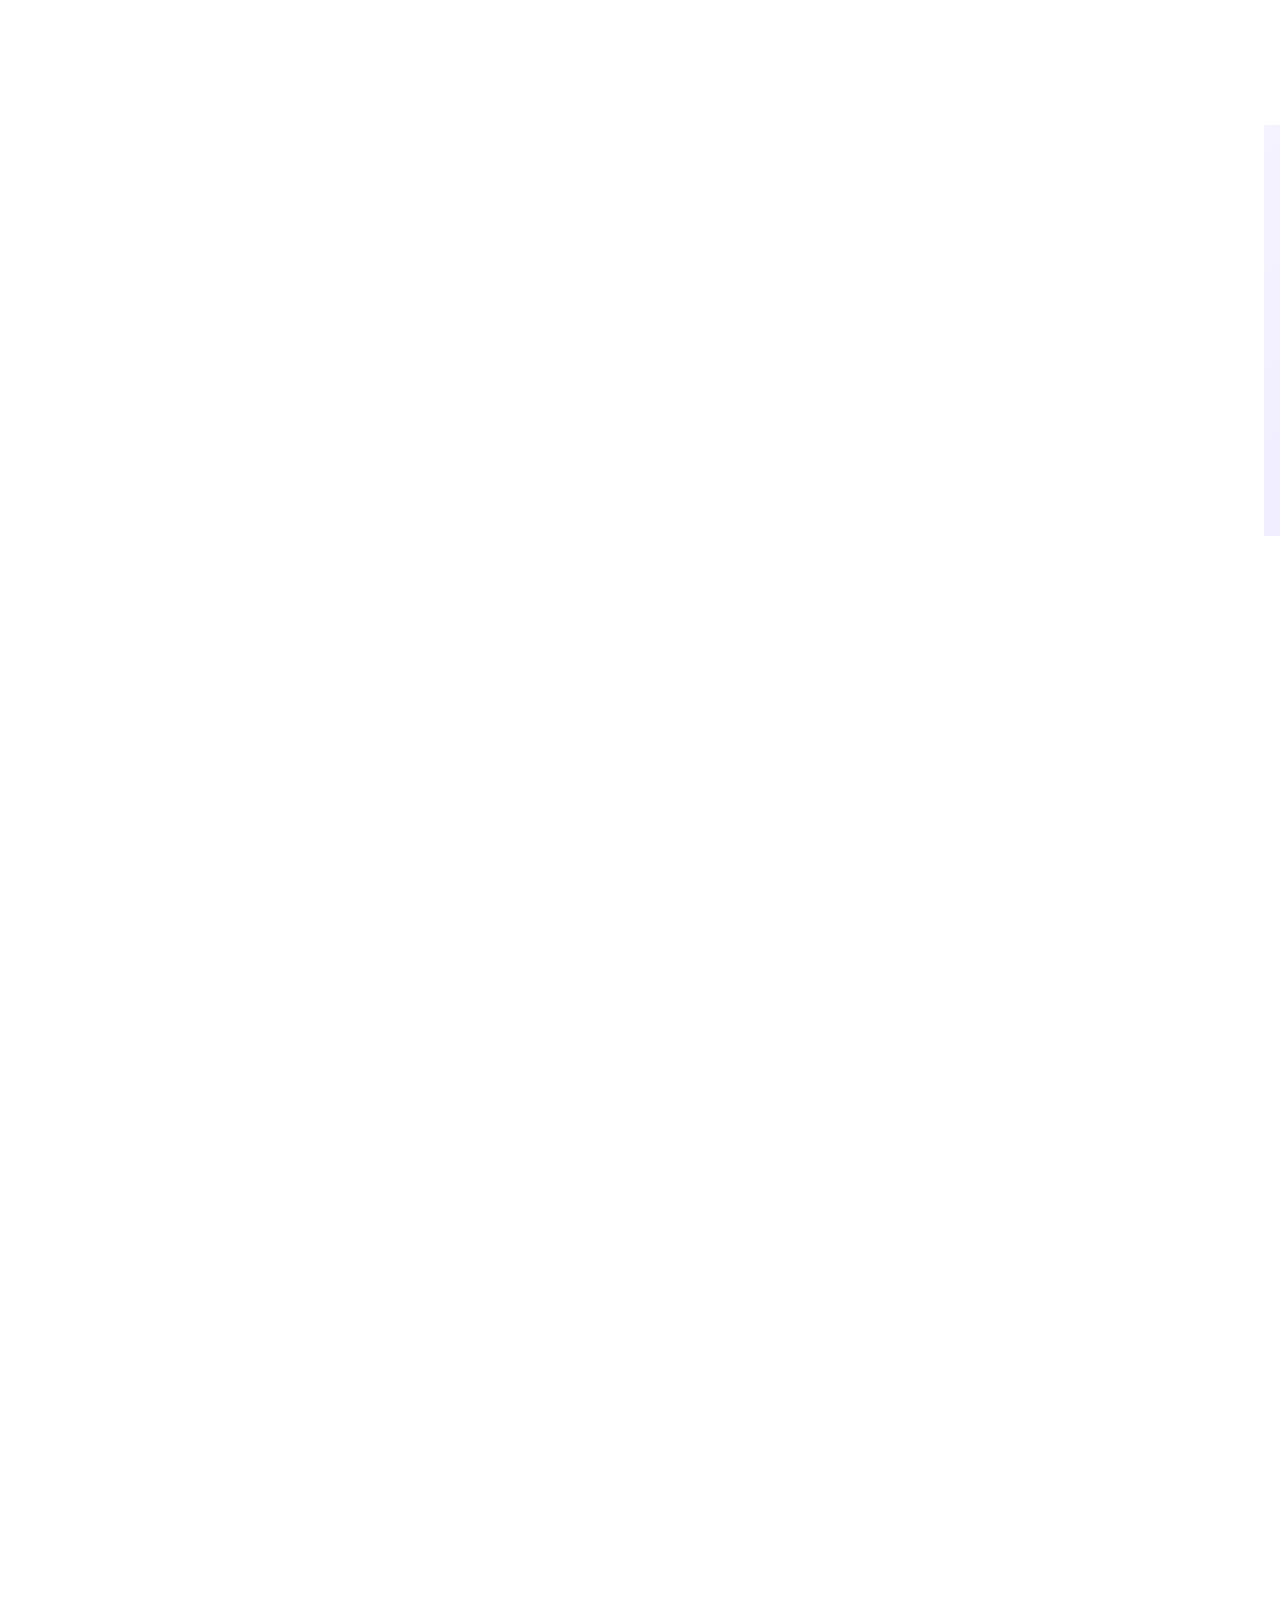
==== index.html @ 80ff3dae "Initial commit: منصة كورسات أونلاين - Online Courses Platform" ====
<!DOCTYPE html>
<html lang="ar" dir="rtl">
<head>
  <meta charset="UTF-8">
  <meta name="viewport" content="width=device-width, initial-scale=1.0">
  <meta name="description" content="منصة كورسات أونلاين - تعلّم مهارات جديدة من أفضل المدربين">
  <title>منصة كورسات أونلاين | الرئيسية</title>

  <!-- Tailwind CSS CDN -->
  <script src="https://cdn.tailwindcss.com"></script>
  <script>
    tailwind.config = {
      darkMode: 'class',
      theme: {
        extend: {
          fontFamily: {
            sans: ['Cairo', 'Tajawal', 'Segoe UI', 'sans-serif'],
            poppins: ['Poppins', 'sans-serif'],
          },
        },
      },
    };
  </script>

  <!-- Google Fonts - Cairo & Tajawal (Arabic) + Poppins (English) -->
  <link rel="preconnect" href="https://fonts.googleapis.com">
  <link rel="preconnect" href="https://fonts.gstatic.com" crossorigin>
  <link href="https://fonts.googleapis.com/css2?family=Cairo:wght@400;600;700;800&family=Poppins:wght@400;600;700&family=Tajawal:wght@400;500;700;800&display=swap" rel="stylesheet">

  <!-- FontAwesome -->
  <link rel="stylesheet" href="https://cdnjs.cloudflare.com/ajax/libs/font-awesome/6.5.1/css/all.min.css">

  <!-- AOS Library -->
  <link href="https://unpkg.com/aos@2.3.1/dist/aos.css" rel="stylesheet">

  <!-- إخفاء شاشة التحميل فوراً للزوار المتكررين -->
  <script>
    try {
      if (localStorage.getItem("siteLoadingShown") === "true") {
        document.documentElement.classList.add("skip-loading");
      }
    } catch (e) {}
  </script>

  <style>
    /* ===== Smooth Scroll ===== */
    html { scroll-behavior: smooth; }

    /* ===== Page Transition - fade-in عند تحميل الصفحة ===== */
    body.page-enter { opacity: 0; }
    body.page-loaded { opacity: 1; transition: opacity 0.4s ease; }
    body.page-exit { opacity: 0; transition: opacity 0.28s ease; }

    /* ===== Hero - Animated Gradient Background ===== */
    .hero-gradient {
      background: linear-gradient(-45deg, #eef2ff, #e0e7ff, #ddd6fe, #f5f3ff);
      background-size: 400% 400%;
      animation: gradientShift 12s ease infinite;
    }
    .dark .hero-gradient {
      background: linear-gradient(-45deg, #1e1b4b, #312e81, #3730a3, #1e293b);
      background-size: 400% 400%;
    }
    @keyframes gradientShift {
      0%, 100% { background-position: 0% 50%; }
      50% { background-position: 100% 50%; }
    }

    /* ===== Floating Shapes - أشكال عائمة في Hero ===== */
    .floating-shapes { position: absolute; inset: 0; overflow: hidden; pointer-events: none; z-index: 0; }
    .shape {
      position: absolute; border-radius: 50%; opacity: 0.12;
      will-change: transform;
    }
    .shape-1 { width: 120px; height: 120px; background: #6366f1; top: 15%; right: 10%; animation: float1 8s ease-in-out infinite; }
    .shape-2 { width: 80px; height: 80px; background: #8b5cf6; top: 60%; right: 25%; animation: float2 10s ease-in-out infinite; border-radius: 20%; }
    .shape-3 { width: 60px; height: 60px; background: #4f46e5; bottom: 20%; left: 15%; animation: float3 7s ease-in-out infinite; }
    .shape-4 { width: 100px; height: 100px; background: #7c3aed; top: 30%; left: 5%; animation: float1 9s ease-in-out infinite reverse; border-radius: 30%; }
    @keyframes float1 { 0%, 100% { transform: translate(0, 0) rotate(0deg); } 50% { transform: translate(20px, -30px) rotate(10deg); } }
    @keyframes float2 { 0%, 100% { transform: translate(0, 0); } 50% { transform: translate(-25px, 20px); } }
    @keyframes float3 { 0%, 100% { transform: translate(0, 0) scale(1); } 50% { transform: translate(15px, -20px) scale(1.1); } }

    /* ===== Typing Cursor - مؤشر الكتابة ===== */
    #typing-text::after { content: '|'; animation: blink 0.8s infinite; margin-right: 2px; color: #6366f1; }
    @keyframes blink { 0%, 100% { opacity: 1; } 50% { opacity: 0; } }

    /* ===== CTA Pulse - نبض خفيف لجذب الانتباه ===== */
    .btn-cta-pulse { animation: pulseGlow 2.5s ease-in-out infinite; }
    @keyframes pulseGlow {
      0%, 100% { box-shadow: 0 0 0 0 rgba(79, 70, 229, 0.4); }
      50% { box-shadow: 0 0 0 12px rgba(79, 70, 229, 0); }
    }

    /* ===== Navbar Scroll - تصغير عند التمرير ===== */
    #main-navbar { transition: all 0.3s ease; will-change: transform, background; }
    #main-navbar .nav-inner { transition: height 0.3s ease; }
    #main-navbar.navbar-scrolled {
      background: rgba(255,255,255,0.65) !important;
      box-shadow: 0 4px 20px rgba(0,0,0,0.08);
    }
    .dark #main-navbar.navbar-scrolled { background: rgba(17,24,39,0.75) !important; }
    #main-navbar.navbar-scrolled .nav-inner { height: 3.5rem; }

    /* ===== Nav Underline - خط يتوسع من المنتصف عند Hover ===== */
    .nav-link { position: relative; }
    .nav-link::after {
      content: ''; position: absolute; bottom: -4px; left: 50%; width: 0; height: 2px;
      background: #4f46e5; transition: width 0.3s ease, left 0.3s ease;
    }
    .nav-link:hover::after { width: 100%; left: 0; }

    /* ===== Shimmer Effect - بريق على صورة الكورس ===== */
    .course-image-wrapper .shimmer-overlay {
      position: absolute; inset: 0; z-index: 5;
      background: linear-gradient(105deg, transparent 40%, rgba(255,255,255,0.35) 50%, transparent 60%);
      transform: translateX(-100%); transition: transform 0.6s ease;
    }
    .course-card:hover .shimmer-overlay { transform: translateX(100%); }

    /* ===== Ripple Effect - موجة عند الضغط ===== */
    .btn-ripple { position: relative; overflow: hidden; }
    .ripple-wave {
      position: absolute; border-radius: 50%; background: rgba(255,255,255,0.45);
      transform: scale(0); animation: rippleAnim 0.6s ease-out; pointer-events: none;
    }
    @keyframes rippleAnim { to { transform: scale(4); opacity: 0; } }

    /* ===== Scroll to Top Button ===== */
    #scroll-top-btn {
      position: fixed; bottom: 24px; left: 24px; z-index: 40;
      width: 48px; height: 48px; border-radius: 14px;
      background: #4f46e5; color: white; display: flex; align-items: center; justify-content: center;
      box-shadow: 0 4px 15px rgba(79,70,229,0.4);
      opacity: 0; visibility: hidden; transform: translateY(20px);
      transition: opacity 0.3s, visibility 0.3s, transform 0.3s;
      will-change: transform, opacity;
    }
    #scroll-top-btn.scroll-top-visible { opacity: 1; visibility: visible; transform: translateY(0); }
    #scroll-top-btn:hover { background: #4338ca; transform: translateY(-3px); }

    /* ===== Skeleton Loader ===== */
    .skeleton-shimmer {
      background: linear-gradient(90deg, #e5e7eb 25%, #f3f4f6 50%, #e5e7eb 75%);
      background-size: 200% 100%; animation: skeletonPulse 1.5s ease-in-out infinite;
    }
    .dark .skeleton-shimmer {
      background: linear-gradient(90deg, #374151 25%, #4b5563 50%, #374151 75%);
      background-size: 200% 100%;
    }
    @keyframes skeletonPulse { 0% { background-position: 200% 0; } 100% { background-position: -200% 0; } }

    /* ===== Loading Screen - شاشة التحميل الأولى ===== */
    #loading-screen {
      position: fixed; inset: 0; z-index: 999999;
      display: flex; flex-direction: column; align-items: center; justify-content: center;
      background: linear-gradient(135deg, #4f46e5, #7c3aed);
      transition: opacity 0.6s ease, visibility 0.6s ease;
    }
    #loading-screen.loading-screen-hide { opacity: 0; visibility: hidden; }
    html.skip-loading #loading-screen { display: none !important; }
    body.loading-active { overflow: hidden; }
    .loader-spinner {
      width: 44px; height: 44px;
      border: 3px solid rgba(255,255,255,0.3);
      border-top-color: #fff; border-radius: 50%;
      animation: loaderSpin 0.8s linear infinite;
    }
    @keyframes loaderSpin { to { transform: rotate(360deg); } }

    /* ===== Custom Cursor - دائرة تتبع الماوس ===== */
    body.custom-cursor-active,
    body.custom-cursor-active a,
    body.custom-cursor-active button,
    body.custom-cursor-active input,
    body.custom-cursor-active textarea,
    body.custom-cursor-active select,
    body.custom-cursor-active label,
    body.custom-cursor-active [role="button"] {
      cursor: none;
    }
    #custom-cursor {
      position: fixed;
      top: 0;
      left: 0;
      width: 10px;
      height: 10px;
      border-radius: 50%;
      background: #4f46e5;
      pointer-events: none;
      z-index: 99999;
      transform: translate(-50%, -50%);
      opacity: 0;
      transition: width 0.25s ease, height 0.25s ease, background 0.25s ease, border 0.25s ease, opacity 0.2s ease;
      will-change: transform, width, height;
    }
    .dark #custom-cursor { background: #818cf8; }
    #custom-cursor.is-visible { opacity: 1; }
    #custom-cursor.is-hover {
      width: 38px;
      height: 38px;
      background: rgba(79, 70, 229, 0.12);
      border: 2px solid #4f46e5;
    }
    .dark #custom-cursor.is-hover {
      background: rgba(129, 140, 248, 0.15);
      border-color: #818cf8;
    }

    /* ===== Reduced Motion - احترام تفضيل المستخدم ===== */
    @media (prefers-reduced-motion: reduce) {
      *, *::before, *::after {
        animation-duration: 0.01ms !important;
        animation-iteration-count: 1 !important;
        transition-duration: 0.01ms !important;
      }
      html { scroll-behavior: auto; }
      .hero-gradient { animation: none; }
      .shape { animation: none; }
      .btn-cta-pulse { animation: none; }
      #typing-text::after { animation: none; }
    }
  </style>
</head>
<body data-page="home" class="page-enter font-sans bg-gray-50 dark:bg-gray-900 text-gray-800 dark:text-gray-200 transition-colors duration-300">

  <!-- Loading Screen -->
  <div id="loading-screen" aria-live="polite" aria-label="جاري التحميل">
    <div class="w-16 h-16 bg-white/20 rounded-2xl flex items-center justify-center mb-6 backdrop-blur-sm">
      <i class="fas fa-graduation-cap text-white text-3xl"></i>
    </div>
    <h2 class="text-white text-2xl font-bold mb-2">كورسات<span class="text-indigo-200">+</span></h2>
    <p class="text-indigo-100 text-sm mb-8">جاري تحميل المنصة...</p>
    <div class="loader-spinner"></div>
  </div>

  <!-- ========== Navbar (Glassmorphism + Scroll Shrink) ========== -->
  <nav id="main-navbar" class="fixed top-0 left-0 right-0 z-50 backdrop-blur-md bg-white/80 dark:bg-gray-900/80 border-b border-gray-200/50 dark:border-gray-700/50 transition-colors duration-300">
    <div class="max-w-7xl mx-auto px-4 sm:px-6 lg:px-8">
      <div class="nav-inner flex items-center justify-between h-16 md:h-20">

        <!-- Logo -->
        <a href="index.html" class="flex items-center gap-2 group">
          <div class="w-10 h-10 bg-indigo-600 rounded-xl flex items-center justify-center group-hover:scale-110 transition-transform duration-300">
            <i class="fas fa-graduation-cap text-white text-lg"></i>
          </div>
          <span class="text-xl font-bold text-gray-900 dark:text-white">كورسات<span class="text-indigo-600">+</span></span>
        </a>

        <!-- Desktop Links - Underline Animation -->
        <div class="hidden md:flex items-center gap-8">
          <a href="index.html" class="nav-link text-indigo-600 font-semibold">الرئيسية</a>
          <a href="courses.html" class="nav-link text-gray-600 dark:text-gray-300 hover:text-indigo-600 dark:hover:text-indigo-400 transition-colors duration-300">الكورسات</a>
          <a href="dashboard.html" class="nav-link text-gray-600 dark:text-gray-300 hover:text-indigo-600 dark:hover:text-indigo-400 transition-colors duration-300">لوحة التحكم</a>
        </div>

        <!-- Actions -->
        <div class="flex items-center gap-3">
          <!-- Dark Mode Toggle -->
          <button id="theme-toggle" aria-label="تبديل الوضع الليلي" class="btn-ripple w-10 h-10 rounded-xl bg-gray-100 dark:bg-gray-800 flex items-center justify-center hover:bg-indigo-100 dark:hover:bg-indigo-900/50 transition-all duration-300">
            <i id="theme-icon" class="fas fa-moon text-gray-700 dark:text-yellow-400"></i>
          </button>

          <!-- Mobile Menu Button -->
          <button id="mobile-menu-btn" aria-label="فتح القائمة" class="md:hidden w-10 h-10 rounded-xl bg-gray-100 dark:bg-gray-800 flex items-center justify-center">
            <i class="fas fa-bars text-gray-700 dark:text-gray-300"></i>
          </button>
        </div>
      </div>
    </div>
  </nav>

  <!-- Mobile Menu Overlay -->
  <div id="mobile-menu" class="fixed inset-0 z-[60] hidden flex-col bg-white/95 dark:bg-gray-900/95 backdrop-blur-lg">
    <div class="flex items-center justify-between p-4 border-b border-gray-200 dark:border-gray-700">
      <span class="text-lg font-bold text-gray-900 dark:text-white">القائمة</span>
      <button id="mobile-menu-close" aria-label="إغلاق القائمة" class="w-10 h-10 rounded-xl bg-gray-100 dark:bg-gray-800 flex items-center justify-center">
        <i class="fas fa-times text-gray-700 dark:text-gray-300"></i>
      </button>
    </div>
    <div class="flex flex-col gap-2 p-6">
      <a href="index.html" class="py-3 px-4 rounded-xl bg-indigo-50 dark:bg-indigo-900/30 text-indigo-600 font-semibold">الرئيسية</a>
      <a href="courses.html" class="py-3 px-4 rounded-xl hover:bg-gray-100 dark:hover:bg-gray-800 text-gray-700 dark:text-gray-300 transition-colors duration-300">الكورسات</a>
      <a href="dashboard.html" class="py-3 px-4 rounded-xl hover:bg-gray-100 dark:hover:bg-gray-800 text-gray-700 dark:text-gray-300 transition-colors duration-300">لوحة التحكم</a>
    </div>
  </div>

  <!-- ========== Hero Section (Typing + Floating Shapes + Gradient) ========== -->
  <section class="hero-gradient relative overflow-hidden pt-28 pb-20 md:pt-36 md:pb-28 px-4">
    <!-- Floating Shapes - أشكال عائمة في الخلفية -->
    <div class="floating-shapes" aria-hidden="true">
      <div class="shape shape-1"></div>
      <div class="shape shape-2"></div>
      <div class="shape shape-3"></div>
      <div class="shape shape-4"></div>
    </div>
    <div class="max-w-7xl mx-auto relative z-10">
      <div class="grid md:grid-cols-2 gap-12 items-center">
        <div data-aos="fade-left">
          <span class="inline-block bg-indigo-100 dark:bg-indigo-900/50 text-indigo-600 dark:text-indigo-400 text-sm font-semibold px-4 py-1.5 rounded-full mb-6">
            <i class="fas fa-rocket ml-1"></i> ابدأ رحلة التعلم اليوم
          </span>
          <h1 class="text-4xl sm:text-5xl lg:text-6xl font-extrabold text-gray-900 dark:text-white leading-tight mb-6">
            تعلّم مهارات
            <span id="typing-text" class="text-transparent bg-clip-text bg-gradient-to-l from-indigo-600 to-purple-600"></span>
            <br>مع أفضل الكورسات
          </h1>
          <p class="text-lg text-gray-600 dark:text-gray-400 mb-8 leading-relaxed max-w-lg">
            منصة تعليمية متكاملة تقدم لك كورسات احترافية في البرمجة، التصميم، التسويق، وإدارة الأعمال. تعلّم في أي وقت ومن أي مكان.
          </p>
          <div class="flex flex-wrap gap-4">
            <a href="courses.html" class="btn-ripple btn-magnetic btn-cta-pulse inline-flex items-center gap-2 bg-indigo-600 text-white px-8 py-4 rounded-2xl font-bold text-lg hover:bg-indigo-700 hover:-translate-y-1 hover:shadow-xl transition-all duration-300">
              <i class="fas fa-play-circle"></i>
              استكشف الكورسات
            </a>
            <a href="dashboard.html" class="btn-ripple btn-magnetic inline-flex items-center gap-2 bg-white dark:bg-gray-800 text-gray-800 dark:text-white px-8 py-4 rounded-2xl font-bold text-lg border-2 border-gray-200 dark:border-gray-700 hover:border-indigo-600 hover:-translate-y-1 hover:shadow-xl transition-all duration-300">
              <i class="fas fa-chart-bar"></i>
              لوحة التحكم
            </a>
          </div>

          <!-- Stats -->
          <div class="flex flex-wrap gap-8 mt-12">
            <div>
              <p class="text-3xl font-extrabold text-indigo-600">+500</p>
              <p class="text-sm text-gray-500 dark:text-gray-400">كورس متاح</p>
            </div>
            <div>
              <p class="text-3xl font-extrabold text-indigo-600">+10K</p>
              <p class="text-sm text-gray-500 dark:text-gray-400">طالب مسجل</p>
            </div>
            <div>
              <p class="text-3xl font-extrabold text-indigo-600">+50</p>
              <p class="text-sm text-gray-500 dark:text-gray-400">مدرب محترف</p>
            </div>
          </div>
        </div>

        <!-- Hero Image -->
        <div class="relative" data-aos="fade-right">
          <div class="absolute -inset-4 bg-gradient-to-r from-indigo-500 to-purple-500 rounded-3xl blur-2xl opacity-20"></div>
          <img
            src="https://images.unsplash.com/photo-1522202176988-66273c2fd55f?w=800&q=80"
            alt="طلاب يتعلمون أونلاين"
            class="relative rounded-3xl shadow-2xl w-full object-cover aspect-[4/3]">
        </div>
      </div>
    </div>
  </section>

  <!-- ========== Stats Section - Animated Counters ========== -->
  <section id="stats-section" class="py-16 px-4 bg-white dark:bg-gray-800/50 border-y border-gray-100 dark:border-gray-700">
    <div class="max-w-7xl mx-auto">
      <div class="grid grid-cols-2 lg:grid-cols-4 gap-8">
        <div class="text-center" data-aos="fade-up">
          <p class="text-4xl sm:text-5xl font-extrabold text-indigo-600 dark:text-indigo-400">
            <span data-count="10000" data-prefix="+">0</span>
          </p>
          <p class="text-gray-600 dark:text-gray-400 mt-2 font-medium">طالب مسجل</p>
        </div>
        <div class="text-center" data-aos="fade-up" data-aos-delay="100">
          <p class="text-4xl sm:text-5xl font-extrabold text-indigo-600 dark:text-indigo-400">
            <span data-count="500" data-prefix="+">0</span>
          </p>
          <p class="text-gray-600 dark:text-gray-400 mt-2 font-medium">كورس متاح</p>
        </div>
        <div class="text-center" data-aos="fade-up" data-aos-delay="200">
          <p class="text-4xl sm:text-5xl font-extrabold text-indigo-600 dark:text-indigo-400">
            <span data-count="50" data-prefix="+">0</span>
          </p>
          <p class="text-gray-600 dark:text-gray-400 mt-2 font-medium">مدرب محترف</p>
        </div>
        <div class="text-center" data-aos="fade-up" data-aos-delay="300">
          <p class="text-4xl sm:text-5xl font-extrabold text-indigo-600 dark:text-indigo-400">
            <span data-count="98" data-suffix="%">0</span>
          </p>
          <p class="text-gray-600 dark:text-gray-400 mt-2 font-medium">نسبة الرضا</p>
        </div>
      </div>
    </div>
  </section>

  <!-- ========== Latest Courses Section ========== -->
  <section class="py-20 px-4">
    <div class="max-w-7xl mx-auto">
      <div class="text-center mb-14" data-aos="fade-up">
        <span class="text-indigo-600 font-semibold text-sm">كورسات مميزة</span>
        <h2 class="text-3xl sm:text-4xl font-extrabold text-gray-900 dark:text-white mt-2 mb-4">أحدث الكورسات</h2>
        <p class="text-gray-600 dark:text-gray-400 max-w-2xl mx-auto">اختر من بين أفضل الكورسات التي يقدمها مدربون محترفون في مختلف المجالات</p>
      </div>

      <div id="latest-courses" class="grid sm:grid-cols-2 lg:grid-cols-3 gap-8">
        <!-- يتم تعبئتها ديناميكياً من JavaScript -->
      </div>

      <div class="text-center mt-12" data-aos="fade-up">
        <a href="courses.html" class="inline-flex items-center gap-2 text-indigo-600 font-bold hover:gap-4 transition-all duration-300">
          عرض جميع الكورسات
          <i class="fas fa-arrow-left"></i>
        </a>
      </div>
    </div>
  </section>

  <!-- ========== Features Section ========== -->
  <section class="py-20 px-4 bg-white dark:bg-gray-800/50">
    <div class="max-w-7xl mx-auto">
      <div class="grid sm:grid-cols-2 lg:grid-cols-3 gap-8">
        <div class="text-center p-8 rounded-2xl hover:shadow-xl transition-all duration-300 hover:-translate-y-2" data-aos="fade-up">
          <div class="w-16 h-16 bg-indigo-100 dark:bg-indigo-900/50 rounded-2xl flex items-center justify-center mx-auto mb-5">
            <i class="fas fa-video text-2xl text-indigo-600"></i>
          </div>
          <h3 class="text-xl font-bold text-gray-900 dark:text-white mb-3">دروس فيديو HD</h3>
          <p class="text-gray-600 dark:text-gray-400">محتوى مرئي عالي الجودة مع شرح تفصيلي لكل موضوع</p>
        </div>
        <div class="text-center p-8 rounded-2xl hover:shadow-xl transition-all duration-300 hover:-translate-y-2" data-aos="fade-up" data-aos-delay="100">
          <div class="w-16 h-16 bg-purple-100 dark:bg-purple-900/50 rounded-2xl flex items-center justify-center mx-auto mb-5">
            <i class="fas fa-infinity text-2xl text-purple-600"></i>
          </div>
          <h3 class="text-xl font-bold text-gray-900 dark:text-white mb-3">وصول مدى الحياة</h3>
          <p class="text-gray-600 dark:text-gray-400">بمجرد التسجيل، الكورس ملكك للأبد بدون قيود زمنية</p>
        </div>
        <div class="text-center p-8 rounded-2xl hover:shadow-xl transition-all duration-300 hover:-translate-y-2 sm:col-span-2 lg:col-span-1" data-aos="fade-up" data-aos-delay="200">
          <div class="w-16 h-16 bg-green-100 dark:bg-green-900/50 rounded-2xl flex items-center justify-center mx-auto mb-5">
            <i class="fas fa-headset text-2xl text-green-600"></i>
          </div>
          <h3 class="text-xl font-bold text-gray-900 dark:text-white mb-3">دعم فني 24/7</h3>
          <p class="text-gray-600 dark:text-gray-400">فريق دعم متاح على مدار الساعة لمساعدتك في أي استفسار</p>
        </div>
      </div>
    </div>
  </section>

  <!-- ========== Footer - fade-up عند الوصول ===== -->
  <footer class="bg-gray-900 dark:bg-black text-gray-300 pt-16 pb-8 px-4" data-aos="fade-up">
    <div class="max-w-7xl mx-auto">
      <div class="grid sm:grid-cols-2 lg:grid-cols-4 gap-10 mb-12">
        <div>
          <div class="flex items-center gap-2 mb-4">
            <div class="w-10 h-10 bg-indigo-600 rounded-xl flex items-center justify-center">
              <i class="fas fa-graduation-cap text-white"></i>
            </div>
            <span class="text-xl font-bold text-white">كورسات<span class="text-indigo-400">+</span></span>
          </div>
          <p class="text-gray-400 text-sm leading-relaxed">منصة تعليمية رائدة تهدف إلى تمكين المتعلمين العرب من اكتساب مهارات العصر الرقمي.</p>
        </div>
        <div>
          <h4 class="text-white font-bold mb-4">روابط سريعة</h4>
          <ul class="space-y-2 text-sm">
            <li><a href="index.html" class="hover:text-indigo-400 transition-colors duration-300">الرئيسية</a></li>
            <li><a href="courses.html" class="hover:text-indigo-400 transition-colors duration-300">الكورسات</a></li>
            <li><a href="dashboard.html" class="hover:text-indigo-400 transition-colors duration-300">لوحة التحكم</a></li>
          </ul>
        </div>
        <div>
          <h4 class="text-white font-bold mb-4">التصنيفات</h4>
          <ul class="space-y-2 text-sm">
            <li><a href="courses.html" class="hover:text-indigo-400 transition-colors duration-300">برمجة</a></li>
            <li><a href="courses.html" class="hover:text-indigo-400 transition-colors duration-300">تصميم</a></li>
            <li><a href="courses.html" class="hover:text-indigo-400 transition-colors duration-300">تسويق</a></li>
            <li><a href="courses.html" class="hover:text-indigo-400 transition-colors duration-300">أعمال</a></li>
          </ul>
        </div>
        <div>
          <h4 class="text-white font-bold mb-4">تواصل معنا</h4>
          <div class="flex gap-3">
            <a href="#" aria-label="Twitter" class="w-10 h-10 bg-gray-800 rounded-xl flex items-center justify-center hover:bg-indigo-600 transition-all duration-300">
              <i class="fab fa-twitter"></i>
            </a>
            <a href="#" aria-label="Instagram" class="w-10 h-10 bg-gray-800 rounded-xl flex items-center justify-center hover:bg-indigo-600 transition-all duration-300">
              <i class="fab fa-instagram"></i>
            </a>
            <a href="#" aria-label="YouTube" class="w-10 h-10 bg-gray-800 rounded-xl flex items-center justify-center hover:bg-indigo-600 transition-all duration-300">
              <i class="fab fa-youtube"></i>
            </a>
            <a href="#" aria-label="LinkedIn" class="w-10 h-10 bg-gray-800 rounded-xl flex items-center justify-center hover:bg-indigo-600 transition-all duration-300">
              <i class="fab fa-linkedin-in"></i>
            </a>
          </div>
          <p class="text-gray-400 text-sm mt-4">
            <i class="fas fa-envelope ml-1"></i> info@coursesplus.com
          </p>
          <form id="newsletter-form" class="mt-4" novalidate>
            <p class="text-white text-sm font-semibold mb-2">اشترك في نشرتنا</p>
            <div class="flex flex-col gap-2">
              <input
                type="email"
                id="newsletter-email"
                name="email"
                placeholder="بريدك الإلكتروني"
                required
                class="w-full px-3 py-2 rounded-lg bg-gray-800 border border-gray-700 text-white text-sm placeholder-gray-500 focus:border-indigo-500 focus:outline-none transition-colors">
              <button type="submit" class="btn-ripple w-full px-4 py-2 bg-indigo-600 hover:bg-indigo-700 text-white text-sm font-semibold rounded-lg transition-colors">
                اشتراك
              </button>
            </div>
            <p id="newsletter-error" class="hidden text-red-400 text-xs mt-2" role="alert"></p>
          </form>
        </div>
      </div>
      <div class="border-t border-gray-800 pt-8 text-center text-sm text-gray-500">
        <p>&copy; 2026 منصة كورسات+. جميع الحقوق محفوظة.</p>
      </div>
    </div>
  </footer>

  <!-- زر العودة للأعلى -->
  <button id="scroll-top-btn" aria-label="العودة للأعلى" class="btn-ripple">
    <i class="fas fa-arrow-up"></i>
  </button>

  <!-- Scripts -->
  <script src="https://unpkg.com/aos@2.3.1/dist/aos.js"></script>
  <script src="https://cdnjs.cloudflare.com/ajax/libs/gsap/3.12.2/gsap.min.js"></script>
  <script src="js/data.js"></script>
  <script src="js/main.js"></script>
</body>
</html>
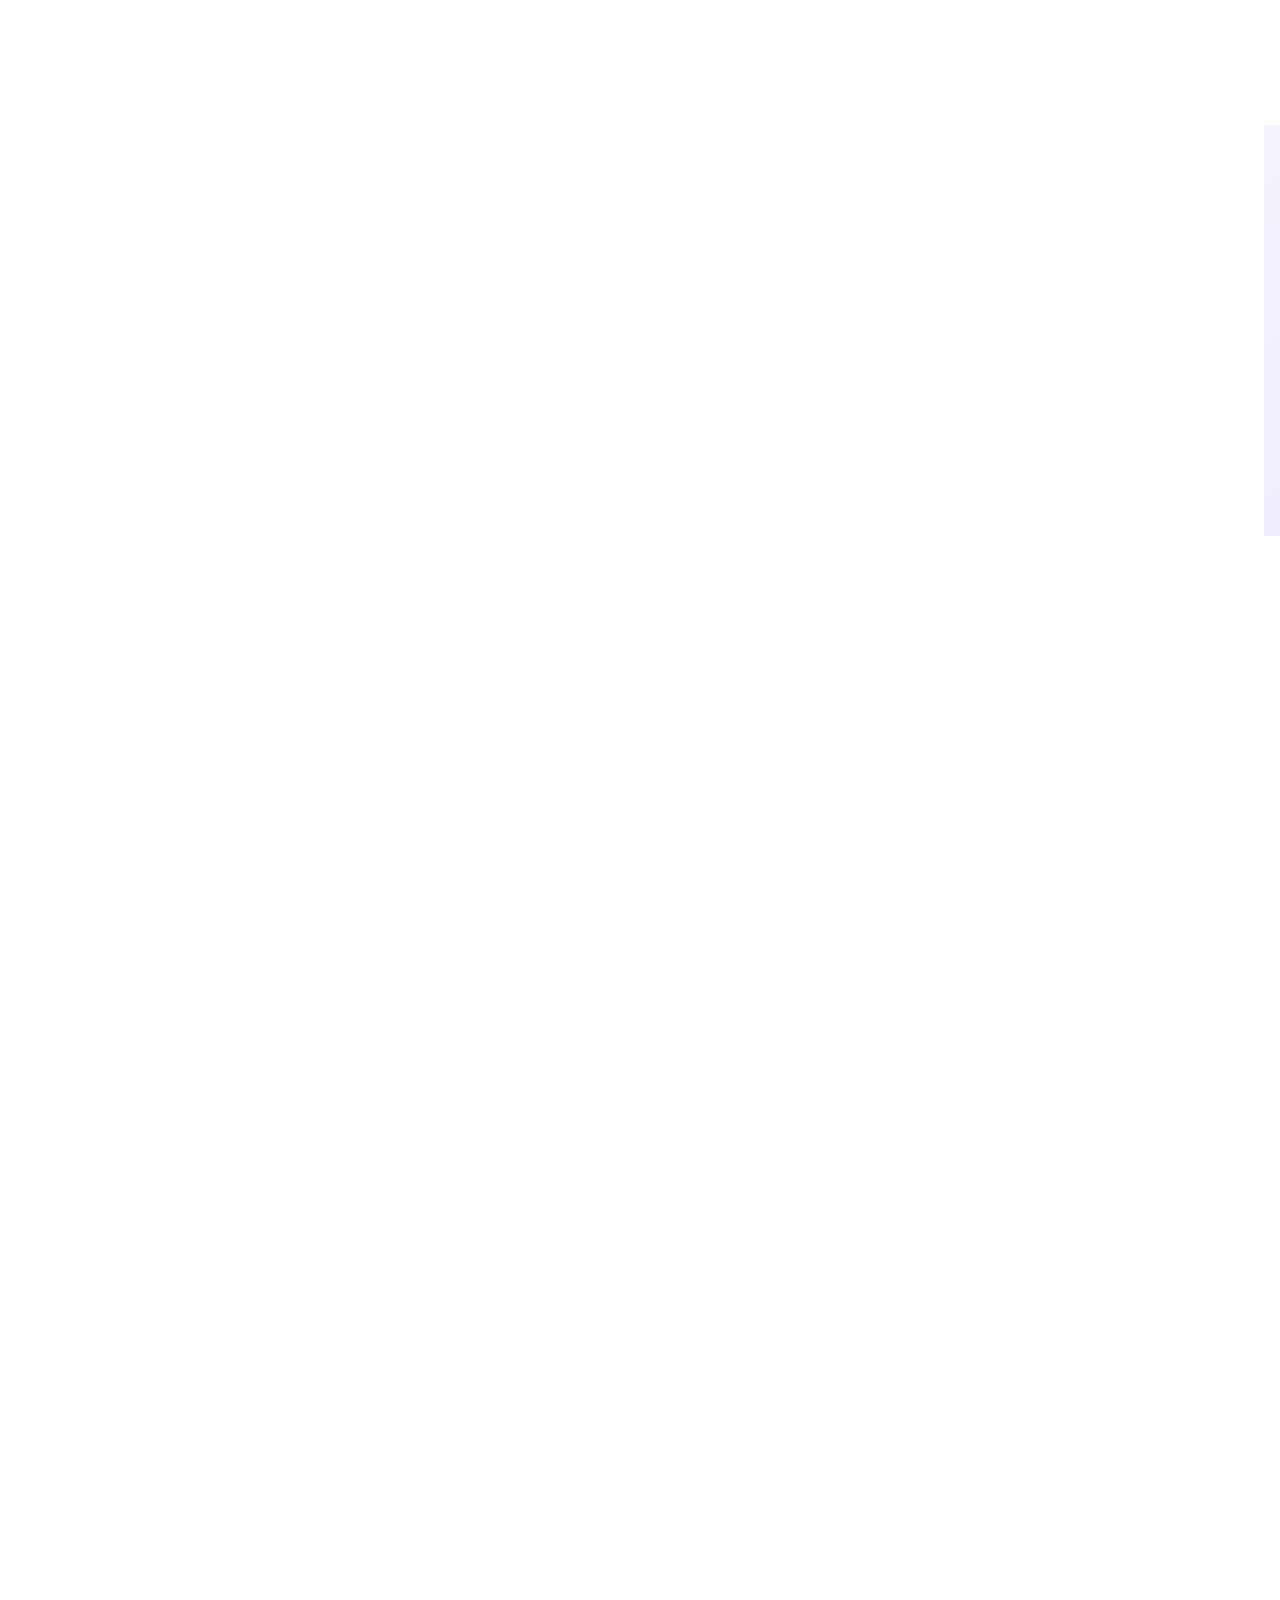
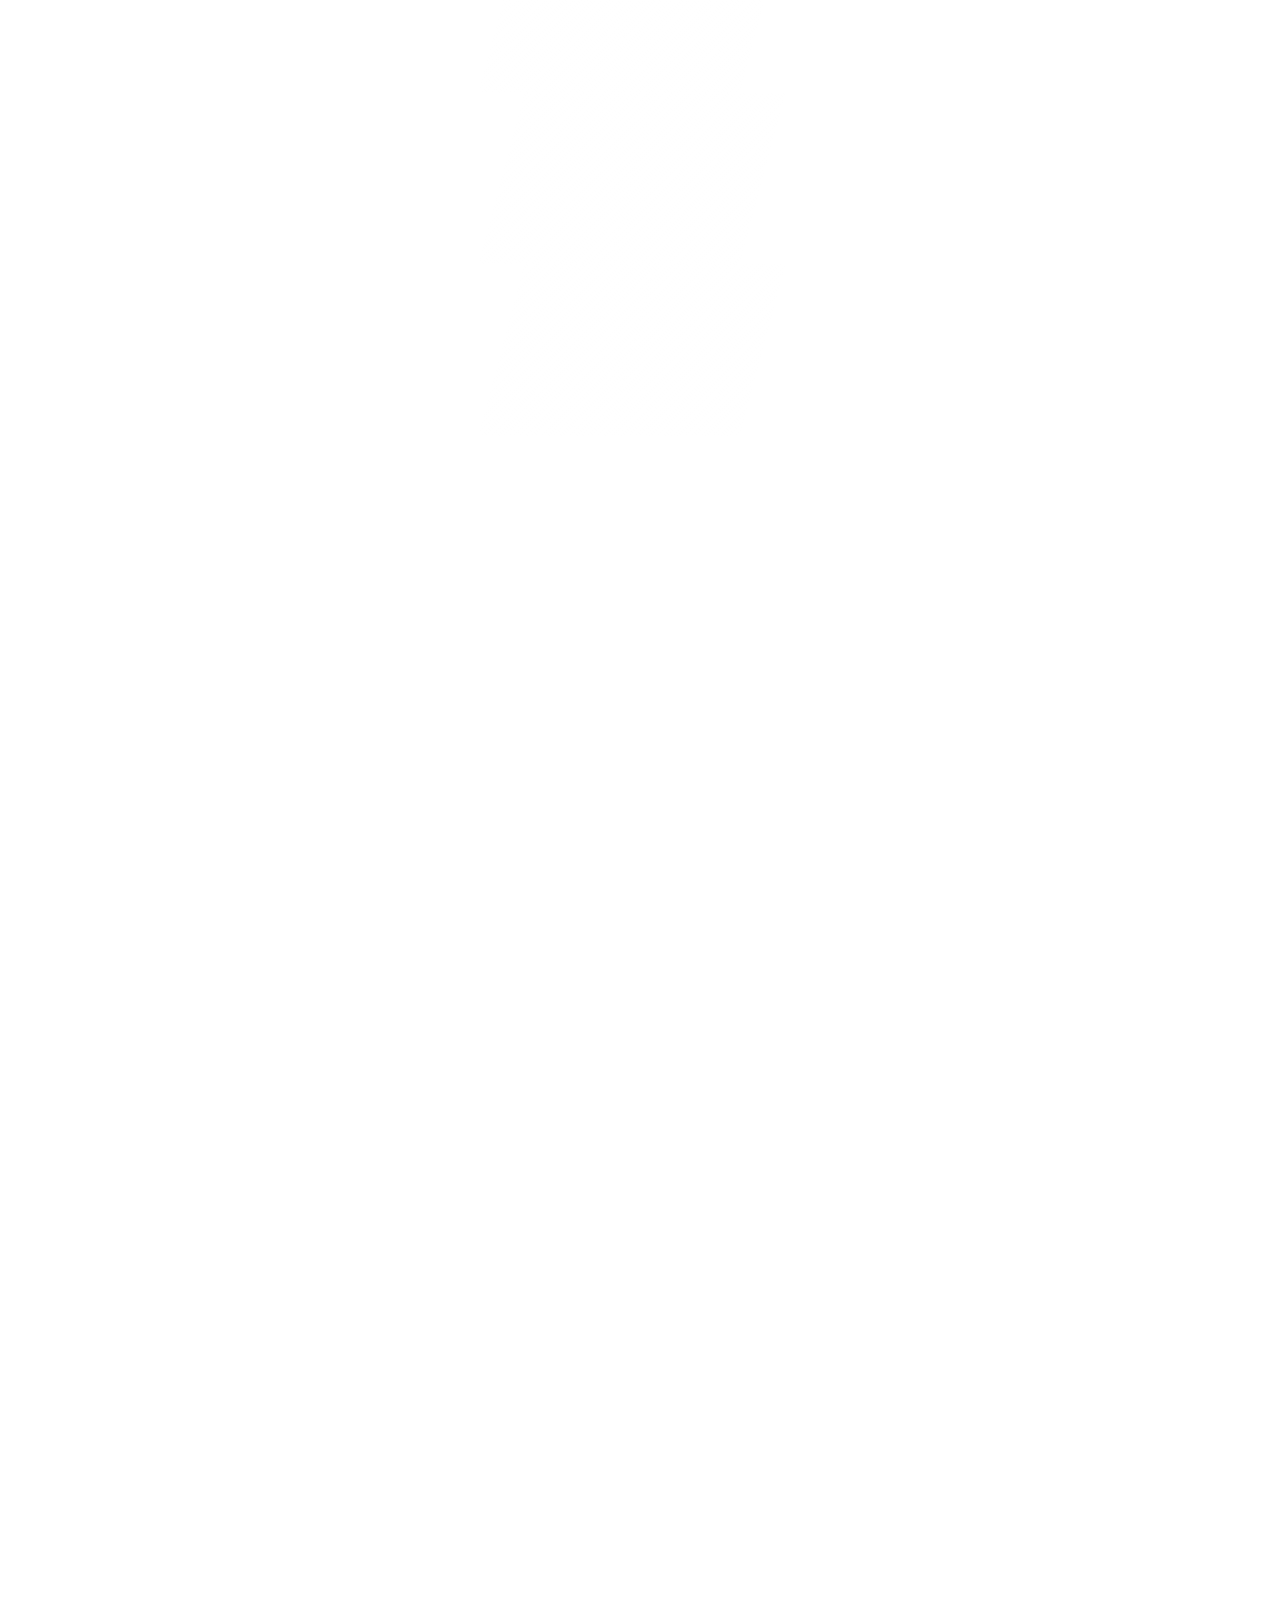
==== commit 12d8ebf3: "Update online courses platform files" ====
--- a/index.html
+++ b/index.html
@@ -5,6 +5,9 @@
   <meta name="viewport" content="width=device-width, initial-scale=1.0">
   <meta name="description" content="منصة كورسات أونلاين - تعلّم مهارات جديدة من أفضل المدربين">
   <title>منصة كورسات أونلاين | الرئيسية</title>
+
+  <!-- Favicon -->
+  <link rel="icon" type="image/svg+xml" href="data:image/svg+xml,%3Csvg xmlns='http://www.w3.org/2000/svg' viewBox='0 0 100 100'%3E%3Crect width='100' height='100' rx='20' fill='%234f46e5'/%3E%3Ctext x='50' y='70' font-size='60' text-anchor='middle' fill='white' font-family='Arial, sans-serif' font-weight='bold'%3E🎓%3C/text%3E%3C/svg%3E">
 
   <!-- Tailwind CSS CDN -->
   <script src="https://cdn.tailwindcss.com"></script>
@@ -168,42 +171,51 @@
     @keyframes loaderSpin { to { transform: rotate(360deg); } }
 
     /* ===== Custom Cursor - دائرة تتبع الماوس ===== */
-    body.custom-cursor-active,
-    body.custom-cursor-active a,
-    body.custom-cursor-active button,
-    body.custom-cursor-active input,
-    body.custom-cursor-active textarea,
-    body.custom-cursor-active select,
-    body.custom-cursor-active label,
-    body.custom-cursor-active [role="button"] {
-      cursor: none;
-    }
+    /* إخفاء المؤشر الافتراضي تماماً */
+    * { cursor: none !important; }
+    
+    /* الدائرة الخارجية المخصصة */
     #custom-cursor {
       position: fixed;
       top: 0;
       left: 0;
-      width: 10px;
-      height: 10px;
+      width: 16px;
+      height: 16px;
       border-radius: 50%;
-      background: #4f46e5;
+      border: 2px solid #4f46e5;
+      background: rgba(79, 70, 229, 0.1);
       pointer-events: none;
       z-index: 99999;
       transform: translate(-50%, -50%);
       opacity: 0;
-      transition: width 0.25s ease, height 0.25s ease, background 0.25s ease, border 0.25s ease, opacity 0.2s ease;
+      transition: width 0.3s ease, height 0.3s ease, background 0.3s ease, opacity 0.2s ease, border-color 0.3s ease;
       will-change: transform, width, height;
     }
-    .dark #custom-cursor { background: #818cf8; }
+    .dark #custom-cursor { border-color: #818cf8; background: rgba(129, 140, 248, 0.1); }
     #custom-cursor.is-visible { opacity: 1; }
+    
+    /* عند المرور على الأزرار والروابط */
     #custom-cursor.is-hover {
-      width: 38px;
-      height: 38px;
-      background: rgba(79, 70, 229, 0.12);
+      width: 32px;
+      height: 32px;
+      background: rgba(79, 70, 229, 0.05);
       border: 2px solid #4f46e5;
     }
     .dark #custom-cursor.is-hover {
-      background: rgba(129, 140, 248, 0.15);
+      background: rgba(129, 140, 248, 0.08);
       border-color: #818cf8;
+    }
+    
+    /* إخفاء على الموبايل */
+    @media (max-width: 768px) {
+      #custom-cursor { display: none !important; }
+      * { cursor: auto !important; }
+    }
+    
+    /* إخفاء على شاشات اللمس */
+    @media (pointer: coarse) {
+      #custom-cursor { display: none !important; }
+      * { cursor: auto !important; }
     }
 
     /* ===== Reduced Motion - احترام تفضيل المستخدم ===== */
@@ -235,34 +247,36 @@
 
   <!-- ========== Navbar (Glassmorphism + Scroll Shrink) ========== -->
   <nav id="main-navbar" class="fixed top-0 left-0 right-0 z-50 backdrop-blur-md bg-white/80 dark:bg-gray-900/80 border-b border-gray-200/50 dark:border-gray-700/50 transition-colors duration-300">
-    <div class="max-w-7xl mx-auto px-4 sm:px-6 lg:px-8">
-      <div class="nav-inner flex items-center justify-between h-16 md:h-20">
+    <div class="max-w-7xl mx-auto px-4 md:px-8">
+      <div class="nav-inner flex items-center justify-between h-14 md:h-20">
 
         <!-- Logo -->
         <a href="index.html" class="flex items-center gap-2 group">
-          <div class="w-10 h-10 bg-indigo-600 rounded-xl flex items-center justify-center group-hover:scale-110 transition-transform duration-300">
-            <i class="fas fa-graduation-cap text-white text-lg"></i>
-          </div>
-          <span class="text-xl font-bold text-gray-900 dark:text-white">كورسات<span class="text-indigo-600">+</span></span>
+          <div class="w-8 h-8 md:w-10 md:h-10 bg-indigo-600 rounded-lg md:rounded-xl flex items-center justify-center group-hover:scale-110 transition-transform duration-300">
+            <i class="fas fa-graduation-cap text-white text-base md:text-lg"></i>
+          </div>
+          <span class="text-lg md:text-xl font-bold text-gray-900 dark:text-white">كورسات<span class="text-indigo-600">+</span></span>
         </a>
 
         <!-- Desktop Links - Underline Animation -->
-        <div class="hidden md:flex items-center gap-8">
+        <div class="hidden md:flex items-center gap-6">
           <a href="index.html" class="nav-link text-indigo-600 font-semibold">الرئيسية</a>
           <a href="courses.html" class="nav-link text-gray-600 dark:text-gray-300 hover:text-indigo-600 dark:hover:text-indigo-400 transition-colors duration-300">الكورسات</a>
+          <a href="course-details.html" class="nav-link text-gray-600 dark:text-gray-300 hover:text-indigo-600 dark:hover:text-indigo-400 transition-colors duration-300">تفاصيل الكورس</a>
           <a href="dashboard.html" class="nav-link text-gray-600 dark:text-gray-300 hover:text-indigo-600 dark:hover:text-indigo-400 transition-colors duration-300">لوحة التحكم</a>
+          <a href="login.html" class="nav-link text-gray-600 dark:text-gray-300 hover:text-indigo-600 dark:hover:text-indigo-400 transition-colors duration-300">تسجيل الدخول</a>
         </div>
 
         <!-- Actions -->
-        <div class="flex items-center gap-3">
+        <div class="flex items-center gap-2 md:gap-3">
           <!-- Dark Mode Toggle -->
-          <button id="theme-toggle" aria-label="تبديل الوضع الليلي" class="btn-ripple w-10 h-10 rounded-xl bg-gray-100 dark:bg-gray-800 flex items-center justify-center hover:bg-indigo-100 dark:hover:bg-indigo-900/50 transition-all duration-300">
-            <i id="theme-icon" class="fas fa-moon text-gray-700 dark:text-yellow-400"></i>
+          <button id="theme-toggle" aria-label="تبديل الوضع الليلي" class="btn-ripple w-9 h-9 md:w-10 md:h-10 rounded-lg md:rounded-xl bg-gray-100 dark:bg-gray-800 flex items-center justify-center hover:bg-indigo-100 dark:hover:bg-indigo-900/50 transition-all duration-300">
+            <i id="theme-icon" class="fas fa-moon text-sm md:text-base text-gray-700 dark:text-yellow-400"></i>
           </button>
 
           <!-- Mobile Menu Button -->
-          <button id="mobile-menu-btn" aria-label="فتح القائمة" class="md:hidden w-10 h-10 rounded-xl bg-gray-100 dark:bg-gray-800 flex items-center justify-center">
-            <i class="fas fa-bars text-gray-700 dark:text-gray-300"></i>
+          <button id="mobile-menu-btn" aria-label="فتح القائمة" class="md:hidden w-9 h-9 rounded-lg bg-gray-100 dark:bg-gray-800 flex items-center justify-center hover:bg-indigo-100 dark:hover:bg-indigo-900/50 transition-all duration-300">
+            <i class="fas fa-bars text-sm text-gray-700 dark:text-gray-300"></i>
           </button>
         </div>
       </div>
@@ -270,18 +284,30 @@
   </nav>
 
   <!-- Mobile Menu Overlay -->
-  <div id="mobile-menu" class="fixed inset-0 z-[60] hidden flex-col bg-white/95 dark:bg-gray-900/95 backdrop-blur-lg">
+  <div id="mobile-menu" class="fixed inset-0 z-[60] hidden bg-white dark:bg-gray-900 md:hidden">
     <div class="flex items-center justify-between p-4 border-b border-gray-200 dark:border-gray-700">
       <span class="text-lg font-bold text-gray-900 dark:text-white">القائمة</span>
-      <button id="mobile-menu-close" aria-label="إغلاق القائمة" class="w-10 h-10 rounded-xl bg-gray-100 dark:bg-gray-800 flex items-center justify-center">
-        <i class="fas fa-times text-gray-700 dark:text-gray-300"></i>
+      <button id="mobile-menu-close" aria-label="إغلاق القائمة" class="w-9 h-9 rounded-lg bg-gray-100 dark:bg-gray-800 flex items-center justify-center hover:bg-red-100 dark:hover:bg-red-900/30 transition-all duration-300">
+        <i class="fas fa-times text-sm text-gray-700 dark:text-gray-300"></i>
       </button>
     </div>
-    <div class="flex flex-col gap-2 p-6">
-      <a href="index.html" class="py-3 px-4 rounded-xl bg-indigo-50 dark:bg-indigo-900/30 text-indigo-600 font-semibold">الرئيسية</a>
-      <a href="courses.html" class="py-3 px-4 rounded-xl hover:bg-gray-100 dark:hover:bg-gray-800 text-gray-700 dark:text-gray-300 transition-colors duration-300">الكورسات</a>
-      <a href="dashboard.html" class="py-3 px-4 rounded-xl hover:bg-gray-100 dark:hover:bg-gray-800 text-gray-700 dark:text-gray-300 transition-colors duration-300">لوحة التحكم</a>
-    </div>
+    <nav class="flex flex-col gap-2 p-4">
+      <a href="index.html" class="py-3 px-4 rounded-xl bg-indigo-50 dark:bg-indigo-900/30 text-indigo-600 font-semibold text-center">
+        <i class="fas fa-home ml-2"></i>الرئيسية
+      </a>
+      <a href="courses.html" class="py-3 px-4 rounded-xl hover:bg-gray-100 dark:hover:bg-gray-800 text-gray-700 dark:text-gray-300 transition-colors duration-300 text-center">
+        <i class="fas fa-book ml-2"></i>الكورسات
+      </a>
+      <a href="course-details.html" class="py-3 px-4 rounded-xl hover:bg-gray-100 dark:hover:bg-gray-800 text-gray-700 dark:text-gray-300 transition-colors duration-300 text-center">
+        <i class="fas fa-info-circle ml-2"></i>تفاصيل الكورس
+      </a>
+      <a href="dashboard.html" class="py-3 px-4 rounded-xl hover:bg-gray-100 dark:hover:bg-gray-800 text-gray-700 dark:text-gray-300 transition-colors duration-300 text-center">
+        <i class="fas fa-chart-bar ml-2"></i>لوحة التحكم
+      </a>
+      <a href="login.html" class="py-3 px-4 rounded-xl hover:bg-gray-100 dark:hover:bg-gray-800 text-gray-700 dark:text-gray-300 transition-colors duration-300 text-center">
+        <i class="fas fa-sign-in-alt ml-2"></i>تسجيل الدخول
+      </a>
+    </nav>
   </div>
 
   <!-- ========== Hero Section (Typing + Floating Shapes + Gradient) ========== -->
@@ -379,6 +405,48 @@
     </div>
   </section>
 
+  <!-- ========== Why Us Section ========== -->
+  <section class="py-20 px-4 bg-white dark:bg-gray-800/50">
+    <div class="max-w-7xl mx-auto">
+      <div class="text-center mb-14" data-aos="fade-up">
+        <span class="text-indigo-600 font-semibold text-sm">لماذا نحن</span>
+        <h2 class="text-3xl sm:text-4xl font-extrabold text-gray-900 dark:text-white mt-2 mb-4">ما يميزنا عن الآخرين</h2>
+        <p class="text-gray-600 dark:text-gray-400 max-w-2xl mx-auto">نوفر لك تجربة تعليمية فريدة مع مميزات احترافية</p>
+      </div>
+
+      <div class="grid sm:grid-cols-2 lg:grid-cols-4 gap-8">
+        <div class="text-center p-8 rounded-2xl bg-gradient-to-br from-indigo-50 to-purple-50 dark:from-indigo-900/20 dark:to-purple-900/20 border border-indigo-100 dark:border-indigo-900 hover:shadow-xl transition-all duration-300 hover:-translate-y-2" data-aos="fade-up">
+          <div class="w-16 h-16 bg-gradient-to-br from-indigo-500 to-purple-600 rounded-2xl flex items-center justify-center mx-auto mb-5 shadow-lg">
+            <i class="fas fa-video text-2xl text-white"></i>
+          </div>
+          <h3 class="text-xl font-bold text-gray-900 dark:text-white mb-3">دروس فيديو HD</h3>
+          <p class="text-gray-600 dark:text-gray-400">محتوى مرئي عالي الجودة مع شرح تفصيلي لكل موضوع</p>
+        </div>
+        <div class="text-center p-8 rounded-2xl bg-gradient-to-br from-purple-50 to-pink-50 dark:from-purple-900/20 dark:to-pink-900/20 border border-purple-100 dark:border-purple-900 hover:shadow-xl transition-all duration-300 hover:-translate-y-2" data-aos="fade-up" data-aos-delay="100">
+          <div class="w-16 h-16 bg-gradient-to-br from-purple-500 to-pink-600 rounded-2xl flex items-center justify-center mx-auto mb-5 shadow-lg">
+            <i class="fas fa-infinity text-2xl text-white"></i>
+          </div>
+          <h3 class="text-xl font-bold text-gray-900 dark:text-white mb-3">وصول مدى الحياة</h3>
+          <p class="text-gray-600 dark:text-gray-400">بمجرد التسجيل، الكورس ملكك للأبد بدون قيود زمنية</p>
+        </div>
+        <div class="text-center p-8 rounded-2xl bg-gradient-to-br from-green-50 to-teal-50 dark:from-green-900/20 dark:to-teal-900/20 border border-green-100 dark:border-green-900 hover:shadow-xl transition-all duration-300 hover:-translate-y-2" data-aos="fade-up" data-aos-delay="200">
+          <div class="w-16 h-16 bg-gradient-to-br from-green-500 to-teal-600 rounded-2xl flex items-center justify-center mx-auto mb-5 shadow-lg">
+            <i class="fas fa-headset text-2xl text-white"></i>
+          </div>
+          <h3 class="text-xl font-bold text-gray-900 dark:text-white mb-3">دعم فني 24/7</h3>
+          <p class="text-gray-600 dark:text-gray-400">فريق دعم متاح على مدار الساعة لمساعدتك في أي استفسار</p>
+        </div>
+        <div class="text-center p-8 rounded-2xl bg-gradient-to-br from-orange-50 to-red-50 dark:from-orange-900/20 dark:to-red-900/20 border border-orange-100 dark:border-orange-900 hover:shadow-xl transition-all duration-300 hover:-translate-y-2" data-aos="fade-up" data-aos-delay="300">
+          <div class="w-16 h-16 bg-gradient-to-br from-orange-500 to-red-600 rounded-2xl flex items-center justify-center mx-auto mb-5 shadow-lg">
+            <i class="fas fa-certificate text-2xl text-white"></i>
+          </div>
+          <h3 class="text-xl font-bold text-gray-900 dark:text-white mb-3">شهادات معتمدة</h3>
+          <p class="text-gray-600 dark:text-gray-400">احصل على شهادة إتمام معتمدة بعد انتهاء الكورس</p>
+        </div>
+      </div>
+    </div>
+  </section>
+
   <!-- ========== Latest Courses Section ========== -->
   <section class="py-20 px-4">
     <div class="max-w-7xl mx-auto">
@@ -401,30 +469,103 @@
     </div>
   </section>
 
-  <!-- ========== Features Section ========== -->
+  <!-- ========== Testimonials Section ========== -->
   <section class="py-20 px-4 bg-white dark:bg-gray-800/50">
     <div class="max-w-7xl mx-auto">
-      <div class="grid sm:grid-cols-2 lg:grid-cols-3 gap-8">
-        <div class="text-center p-8 rounded-2xl hover:shadow-xl transition-all duration-300 hover:-translate-y-2" data-aos="fade-up">
-          <div class="w-16 h-16 bg-indigo-100 dark:bg-indigo-900/50 rounded-2xl flex items-center justify-center mx-auto mb-5">
-            <i class="fas fa-video text-2xl text-indigo-600"></i>
-          </div>
-          <h3 class="text-xl font-bold text-gray-900 dark:text-white mb-3">دروس فيديو HD</h3>
-          <p class="text-gray-600 dark:text-gray-400">محتوى مرئي عالي الجودة مع شرح تفصيلي لكل موضوع</p>
-        </div>
-        <div class="text-center p-8 rounded-2xl hover:shadow-xl transition-all duration-300 hover:-translate-y-2" data-aos="fade-up" data-aos-delay="100">
-          <div class="w-16 h-16 bg-purple-100 dark:bg-purple-900/50 rounded-2xl flex items-center justify-center mx-auto mb-5">
-            <i class="fas fa-infinity text-2xl text-purple-600"></i>
-          </div>
-          <h3 class="text-xl font-bold text-gray-900 dark:text-white mb-3">وصول مدى الحياة</h3>
-          <p class="text-gray-600 dark:text-gray-400">بمجرد التسجيل، الكورس ملكك للأبد بدون قيود زمنية</p>
-        </div>
-        <div class="text-center p-8 rounded-2xl hover:shadow-xl transition-all duration-300 hover:-translate-y-2 sm:col-span-2 lg:col-span-1" data-aos="fade-up" data-aos-delay="200">
-          <div class="w-16 h-16 bg-green-100 dark:bg-green-900/50 rounded-2xl flex items-center justify-center mx-auto mb-5">
-            <i class="fas fa-headset text-2xl text-green-600"></i>
-          </div>
-          <h3 class="text-xl font-bold text-gray-900 dark:text-white mb-3">دعم فني 24/7</h3>
-          <p class="text-gray-600 dark:text-gray-400">فريق دعم متاح على مدار الساعة لمساعدتك في أي استفسار</p>
+      <div class="text-center mb-14" data-aos="fade-up">
+        <span class="text-indigo-600 font-semibold text-sm">آراء الطلاب</span>
+        <h2 class="text-3xl sm:text-4xl font-extrabold text-gray-900 dark:text-white mt-2 mb-4">ماذا يقول طلابنا</h2>
+        <p class="text-gray-600 dark:text-gray-400 max-w-2xl mx-auto">تجارب حقيقية من متعلمين حققوا أهدافهم معنا</p>
+      </div>
+
+      <div class="grid md:grid-cols-3 gap-8">
+        <div class="bg-gray-50 dark:bg-gray-800 rounded-2xl p-8 border border-gray-200 dark:border-gray-700 hover:shadow-xl transition-all duration-300 hover:-translate-y-2" data-aos="fade-up">
+          <div class="flex items-center gap-1 text-yellow-400 mb-4">
+            <i class="fas fa-star"></i>
+            <i class="fas fa-star"></i>
+            <i class="fas fa-star"></i>
+            <i class="fas fa-star"></i>
+            <i class="fas fa-star"></i>
+          </div>
+          <p class="text-gray-700 dark:text-gray-300 mb-6 leading-relaxed">
+            "كورسات JavaScript كانت رائعة جداً! المحتوى مرتب ومشروح بطريقة سهلة وبسيطة. أنصح الجميع بالتسجيل."
+          </p>
+          <div class="flex items-center gap-4">
+            <img src="https://i.pravatar.cc/100?img=15" alt="صورة الطالب" class="w-12 h-12 rounded-full border-2 border-indigo-200 dark:border-indigo-800">
+            <div>
+              <p class="font-bold text-gray-900 dark:text-white">محمد العتيبي</p>
+              <p class="text-sm text-gray-500 dark:text-gray-400">مطور Front-end</p>
+            </div>
+          </div>
+        </div>
+
+        <div class="bg-gray-50 dark:bg-gray-800 rounded-2xl p-8 border border-gray-200 dark:border-gray-700 hover:shadow-xl transition-all duration-300 hover:-translate-y-2" data-aos="fade-up" data-aos-delay="100">
+          <div class="flex items-center gap-1 text-yellow-400 mb-4">
+            <i class="fas fa-star"></i>
+            <i class="fas fa-star"></i>
+            <i class="fas fa-star"></i>
+            <i class="fas fa-star"></i>
+            <i class="fas fa-star"></i>
+          </div>
+          <p class="text-gray-700 dark:text-gray-300 mb-6 leading-relaxed">
+            "التصميم في Figma أصبح سهل جداً بعد الكورس! المدربة شرحت كل شيء بالتفصيل مع أمثلة عملية."
+          </p>
+          <div class="flex items-center gap-4">
+            <img src="https://i.pravatar.cc/100?img=25" alt="صورة الطالبة" class="w-12 h-12 rounded-full border-2 border-indigo-200 dark:border-indigo-800">
+            <div>
+              <p class="font-bold text-gray-900 dark:text-white">نورة أحمد</p>
+              <p class="text-sm text-gray-500 dark:text-gray-400">مصممة UI/UX</p>
+            </div>
+          </div>
+        </div>
+
+        <div class="bg-gray-50 dark:bg-gray-800 rounded-2xl p-8 border border-gray-200 dark:border-gray-700 hover:shadow-xl transition-all duration-300 hover:-translate-y-2" data-aos="fade-up" data-aos-delay="200">
+          <div class="flex items-center gap-1 text-yellow-400 mb-4">
+            <i class="fas fa-star"></i>
+            <i class="fas fa-star"></i>
+            <i class="fas fa-star"></i>
+            <i class="fas fa-star"></i>
+            <i class="fas fa-star-half-alt"></i>
+          </div>
+          <p class="text-gray-700 dark:text-gray-300 mb-6 leading-relaxed">
+            "كورس التسويق الرقمي غيّر حياتي المهنية! تعلمت استراتيجيات فعالة وطبقتها على مشاريعي."
+          </p>
+          <div class="flex items-center gap-4">
+            <img src="https://i.pravatar.cc/100?img=33" alt="صورة الطالب" class="w-12 h-12 rounded-full border-2 border-indigo-200 dark:border-indigo-800">
+            <div>
+              <p class="font-bold text-gray-900 dark:text-white">خالد السعيد</p>
+              <p class="text-sm text-gray-500 dark:text-gray-400">أخصائي تسويق</p>
+            </div>
+          </div>
+        </div>
+      </div>
+    </div>
+  </section>
+
+  <!-- ========== CTA Section ========== -->
+  <section class="py-20 px-4">
+    <div class="max-w-5xl mx-auto">
+      <div class="relative bg-gradient-to-l from-indigo-600 to-purple-600 rounded-3xl p-12 sm:p-16 overflow-hidden" data-aos="fade-up">
+        <div class="absolute top-0 left-0 w-72 h-72 bg-white/10 rounded-full -translate-x-1/2 -translate-y-1/2 blur-3xl"></div>
+        <div class="absolute bottom-0 right-0 w-72 h-72 bg-white/10 rounded-full translate-x-1/2 translate-y-1/2 blur-3xl"></div>
+        
+        <div class="relative z-10 text-center text-white">
+          <h2 class="text-3xl sm:text-4xl lg:text-5xl font-extrabold mb-6">
+            ابدأ رحلة التعلم اليوم! 🚀
+          </h2>
+          <p class="text-lg sm:text-xl text-indigo-100 mb-10 max-w-2xl mx-auto">
+            انضم إلى آلاف المتعلمين واكتسب مهارات جديدة تفتح لك آفاق المستقبل
+          </p>
+          <div class="flex flex-col sm:flex-row items-center justify-center gap-4">
+            <a href="courses.html" class="btn-ripple btn-magnetic inline-flex items-center gap-2 bg-white text-indigo-600 px-8 py-4 rounded-2xl font-bold text-lg hover:bg-gray-100 hover:-translate-y-1 hover:shadow-2xl transition-all duration-300">
+              <i class="fas fa-search"></i>
+              تصفح الكورسات
+            </a>
+            <a href="login.html" class="btn-ripple btn-magnetic inline-flex items-center gap-2 bg-transparent border-2 border-white text-white px-8 py-4 rounded-2xl font-bold text-lg hover:bg-white hover:text-indigo-600 hover:-translate-y-1 hover:shadow-2xl transition-all duration-300">
+              <i class="fas fa-sign-in-alt"></i>
+              تسجيل الدخول
+            </a>
+          </div>
         </div>
       </div>
     </div>
@@ -512,6 +653,7 @@
   <script src="https://unpkg.com/aos@2.3.1/dist/aos.js"></script>
   <script src="https://cdnjs.cloudflare.com/ajax/libs/gsap/3.12.2/gsap.min.js"></script>
   <script src="js/data.js"></script>
+  <script src="js/custom-cursor-final.js"></script>
   <script src="js/main.js"></script>
 </body>
 </html>
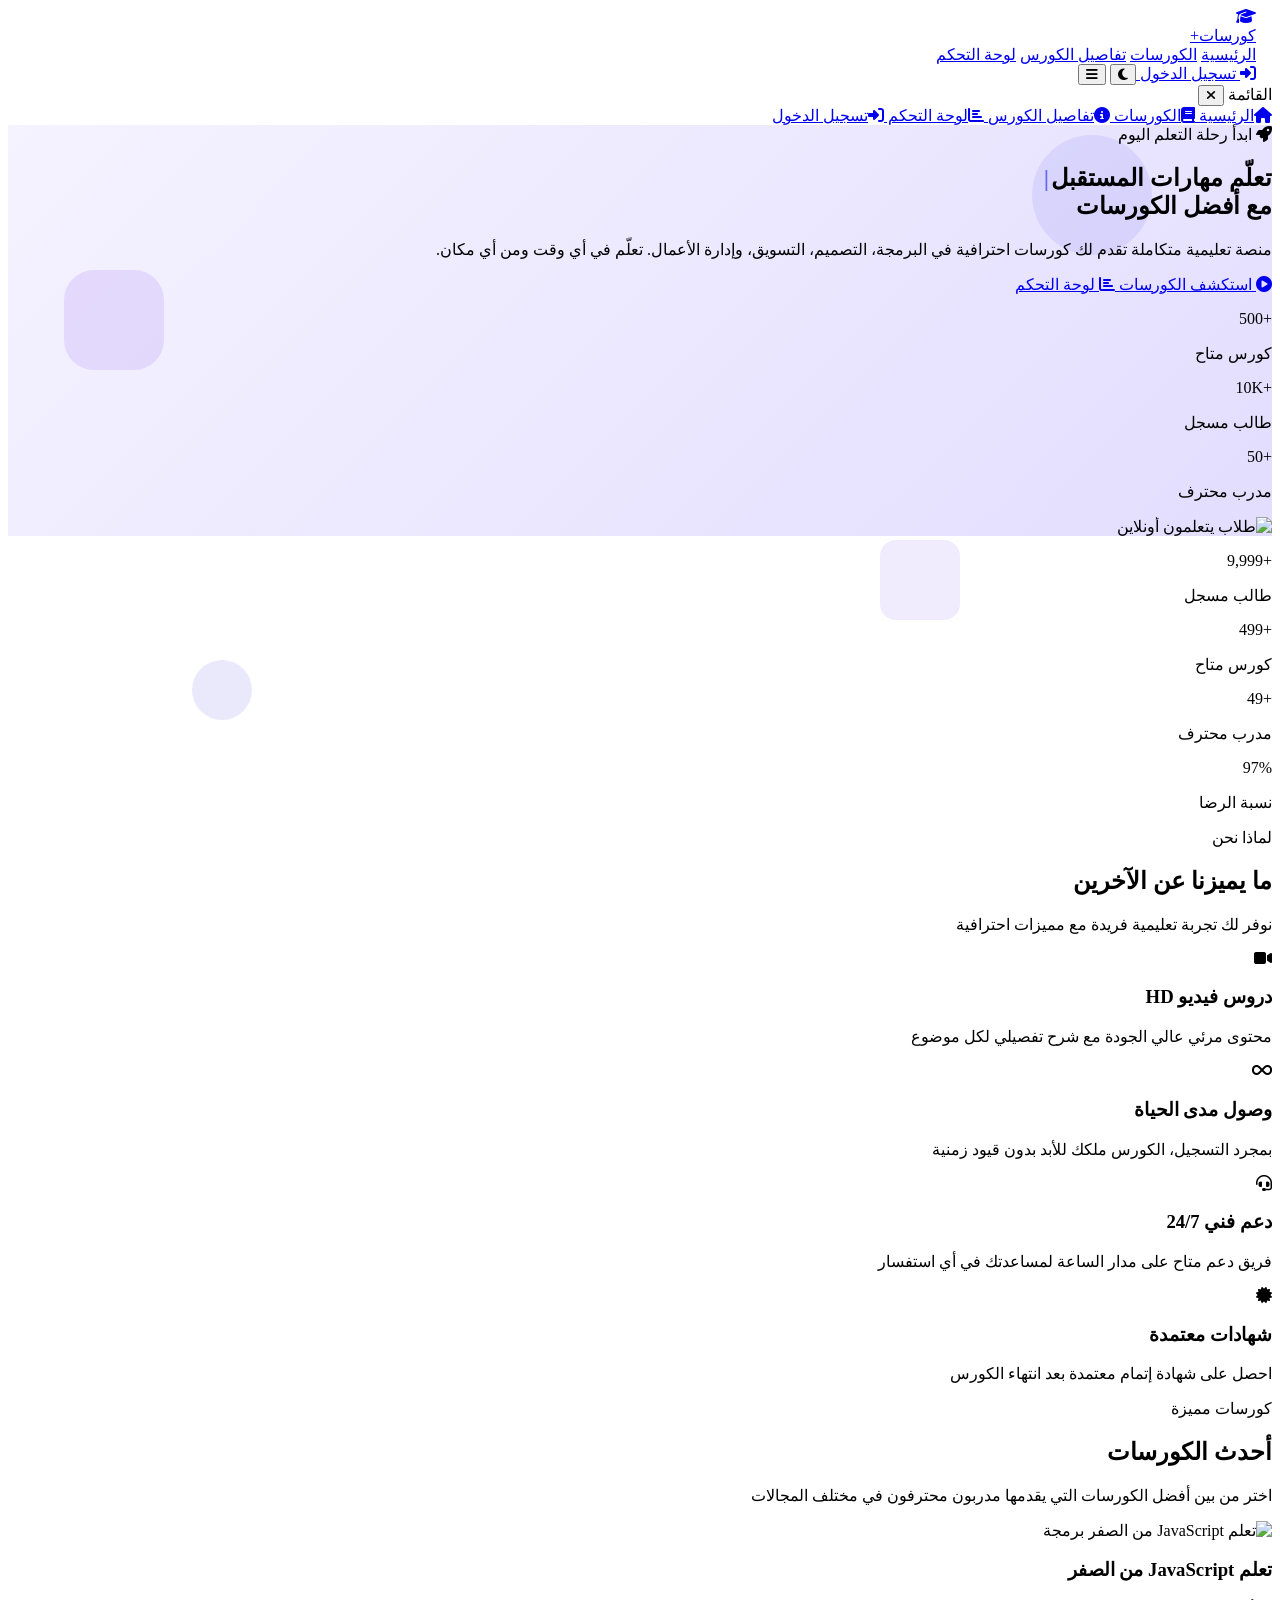
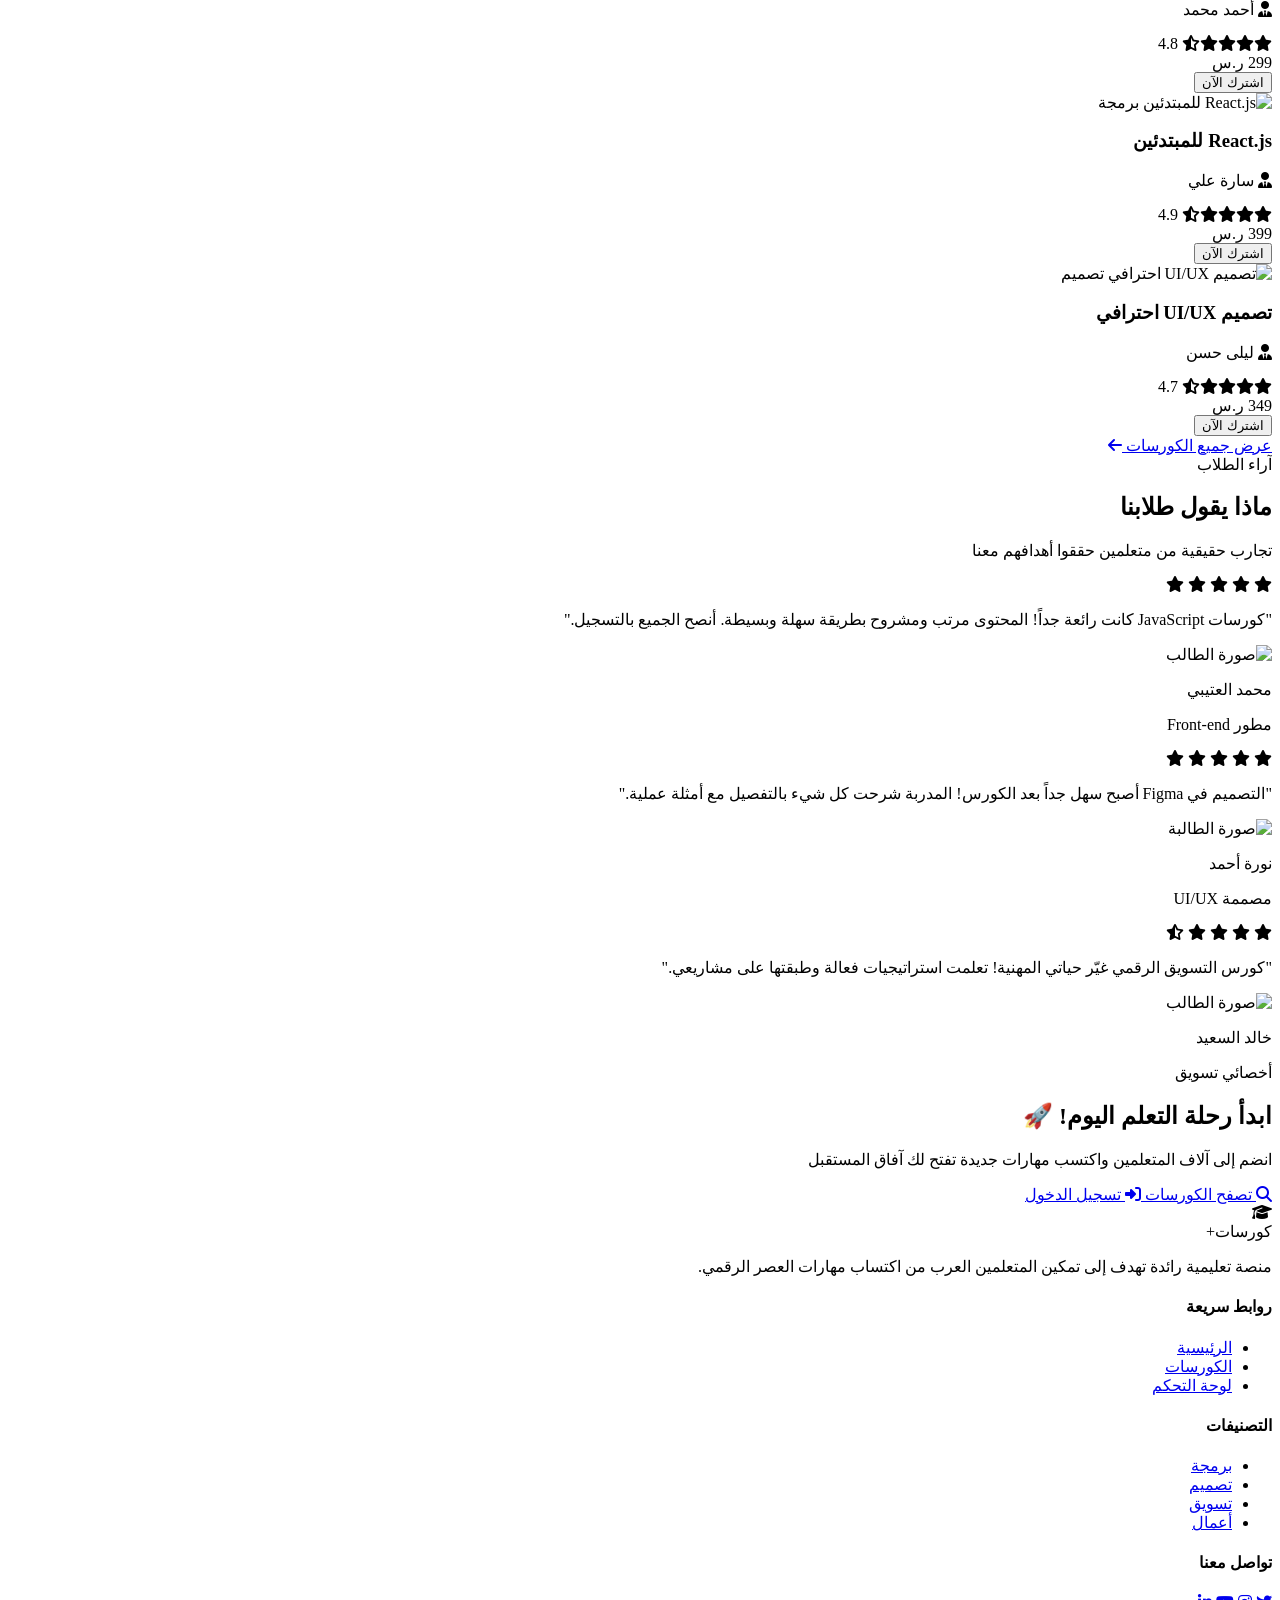
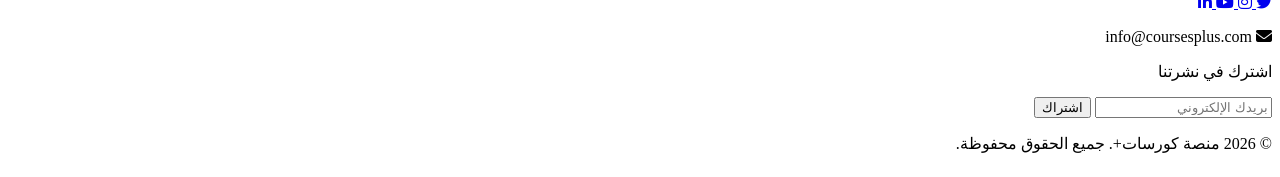
==== commit 5365de19: "إصلاح مشاكل الموبايل ونقل زر تسجيل الدخول للقائمة المنسدلة - إصلاح مشكلة انزياح الـ Navbar على شاشات" ====
--- a/index.html
+++ b/index.html
@@ -5,7 +5,7 @@
   <meta name="viewport" content="width=device-width, initial-scale=1.0">
   <meta name="description" content="منصة كورسات أونلاين - تعلّم مهارات جديدة من أفضل المدربين">
   <title>منصة كورسات أونلاين | الرئيسية</title>
-
+  <link rel="stylesheet" href="css/style.css">
   <!-- Favicon -->
   <link rel="icon" type="image/svg+xml" href="data:image/svg+xml,%3Csvg xmlns='http://www.w3.org/2000/svg' viewBox='0 0 100 100'%3E%3Crect width='100' height='100' rx='20' fill='%234f46e5'/%3E%3Ctext x='50' y='70' font-size='60' text-anchor='middle' fill='white' font-family='Arial, sans-serif' font-weight='bold'%3E🎓%3C/text%3E%3C/svg%3E">
 
@@ -36,6 +36,9 @@
   <!-- AOS Library -->
   <link href="https://unpkg.com/aos@2.3.1/dist/aos.css" rel="stylesheet">
 
+  <!-- Mobile Navbar Fix -->
+  <link rel="stylesheet" href="css/mobile-navbar-fix.css">
+
   <!-- إخفاء شاشة التحميل فوراً للزوار المتكررين -->
   <script>
     try {
@@ -46,6 +49,9 @@
   </script>
 
   <style>
+    /* ===== Box Sizing Reset ===== */
+    *, *::before, *::after { box-sizing: border-box; }
+    
     /* ===== Smooth Scroll ===== */
     html { scroll-behavior: smooth; }
 
@@ -95,7 +101,7 @@
     }
 
     /* ===== Navbar Scroll - تصغير عند التمرير ===== */
-    #main-navbar { transition: all 0.3s ease; will-change: transform, background; }
+    #main-navbar { transition: background 0.3s ease; }
     #main-navbar .nav-inner { transition: height 0.3s ease; }
     #main-navbar.navbar-scrolled {
       background: rgba(255,255,255,0.65) !important;
@@ -103,6 +109,73 @@
     }
     .dark #main-navbar.navbar-scrolled { background: rgba(17,24,39,0.75) !important; }
     #main-navbar.navbar-scrolled .nav-inner { height: 3.5rem; }
+
+    /* ===== Mobile Header Fix - إصلاح نهائي ===== */
+    @media (max-width: 640px) {
+      #main-navbar {
+        left: 0 !important;
+        right: 0 !important;
+        width: 100vw !important;
+        max-width: 100vw !important;
+        margin: 0 !important;
+        padding: 0 !important;
+        transform: none !important;
+      }
+      #main-navbar .navbar-container {
+        width: 100% !important;
+        max-width: 100% !important;
+        margin: 0 !important;
+        padding-left: 1rem !important;
+        padding-right: 1rem !important;
+      }
+      #main-navbar .nav-inner { 
+        height: 60px !important; 
+        padding: 0.5rem 0 !important;
+      }
+      #main-navbar.navbar-scrolled {
+        left: 0 !important;
+        right: 0 !important;
+        width: 100vw !important;
+        max-width: 100vw !important;
+        margin: 0 !important;
+        padding: 0 !important;
+        transform: none !important;
+      }
+      #main-navbar.navbar-scrolled .navbar-container {
+        width: 100% !important;
+        max-width: 100% !important;
+        margin: 0 !important;
+        padding-left: 1rem !important;
+        padding-right: 1rem !important;
+      }
+      #main-navbar.navbar-scrolled .nav-inner { 
+        height: 56px !important; 
+      }
+      .btn-ripple {
+        touch-action: manipulation;
+        -webkit-tap-highlight-color: transparent;
+      }
+    }
+
+    /* ===== Mobile Menu Animation ===== */
+    #mobile-menu {
+      animation: slideIn 0.3s ease-out;
+    }
+    @keyframes slideIn {
+      from {
+        opacity: 0;
+        transform: translateY(-20px);
+      }
+      to {
+        opacity: 1;
+        transform: translateY(0);
+      }
+    }
+    
+    /* منع التمرير عند فتح القائمة */
+    body.mobile-menu-open {
+      overflow: hidden;
+    }
 
     /* ===== Nav Underline - خط يتوسع من المنتصف عند Hover ===== */
     .nav-link { position: relative; }
@@ -171,9 +244,6 @@
     @keyframes loaderSpin { to { transform: rotate(360deg); } }
 
     /* ===== Custom Cursor - دائرة تتبع الماوس ===== */
-    /* إخفاء المؤشر الافتراضي تماماً */
-    * { cursor: none !important; }
-    
     /* الدائرة الخارجية المخصصة */
     #custom-cursor {
       position: fixed;
@@ -206,16 +276,19 @@
       border-color: #818cf8;
     }
     
-    /* إخفاء على الموبايل */
+    /* إخفاء المؤشر الافتراضي فقط على الديسكتوب */
+    @media (min-width: 769px) and (pointer: fine) {
+      * { cursor: none !important; }
+    }
+    
+    /* إخفاء المؤشر المخصص على الموبايل وإظهار المؤشر العادي */
     @media (max-width: 768px) {
       #custom-cursor { display: none !important; }
-      * { cursor: auto !important; }
     }
     
-    /* إخفاء على شاشات اللمس */
+    /* إخفاء المؤشر المخصص على شاشات اللمس وإظهار المؤشر العادي */
     @media (pointer: coarse) {
       #custom-cursor { display: none !important; }
-      * { cursor: auto !important; }
     }
 
     /* ===== Reduced Motion - احترام تفضيل المستخدم ===== */
@@ -246,36 +319,41 @@
   </div>
 
   <!-- ========== Navbar (Glassmorphism + Scroll Shrink) ========== -->
-  <nav id="main-navbar" class="fixed top-0 left-0 right-0 z-50 backdrop-blur-md bg-white/80 dark:bg-gray-900/80 border-b border-gray-200/50 dark:border-gray-700/50 transition-colors duration-300">
-    <div class="max-w-7xl mx-auto px-4 md:px-8">
-      <div class="nav-inner flex items-center justify-between h-14 md:h-20">
+  <nav id="main-navbar" class="fixed top-0 left-0 right-0 w-full z-50 backdrop-blur-md bg-white/80 dark:bg-gray-900/80 border-b border-gray-200/50 dark:border-gray-700/50 transition-colors duration-300">
+    <div class="navbar-container w-full max-w-7xl mx-auto px-4 sm:px-6 lg:px-8">
+      <div class="nav-inner flex items-center justify-between h-16 md:h-20">
 
         <!-- Logo -->
-        <a href="index.html" class="flex items-center gap-2 group">
-          <div class="w-8 h-8 md:w-10 md:h-10 bg-indigo-600 rounded-lg md:rounded-xl flex items-center justify-center group-hover:scale-110 transition-transform duration-300">
+        <a href="index.html" class="flex items-center gap-1.5 sm:gap-2 group flex-shrink-0">
+          <div class="w-9 h-9 md:w-10 md:h-10 bg-indigo-600 rounded-lg md:rounded-xl flex items-center justify-center group-hover:scale-110 transition-transform duration-300">
             <i class="fas fa-graduation-cap text-white text-base md:text-lg"></i>
           </div>
-          <span class="text-lg md:text-xl font-bold text-gray-900 dark:text-white">كورسات<span class="text-indigo-600">+</span></span>
+          <span class="text-base sm:text-lg md:text-xl font-bold text-gray-900 dark:text-white whitespace-nowrap">كورسات<span class="text-indigo-600">+</span></span>
         </a>
 
         <!-- Desktop Links - Underline Animation -->
-        <div class="hidden md:flex items-center gap-6">
+        <div class="hidden lg:flex items-center gap-6">
           <a href="index.html" class="nav-link text-indigo-600 font-semibold">الرئيسية</a>
           <a href="courses.html" class="nav-link text-gray-600 dark:text-gray-300 hover:text-indigo-600 dark:hover:text-indigo-400 transition-colors duration-300">الكورسات</a>
           <a href="course-details.html" class="nav-link text-gray-600 dark:text-gray-300 hover:text-indigo-600 dark:hover:text-indigo-400 transition-colors duration-300">تفاصيل الكورس</a>
           <a href="dashboard.html" class="nav-link text-gray-600 dark:text-gray-300 hover:text-indigo-600 dark:hover:text-indigo-400 transition-colors duration-300">لوحة التحكم</a>
-          <a href="login.html" class="nav-link text-gray-600 dark:text-gray-300 hover:text-indigo-600 dark:hover:text-indigo-400 transition-colors duration-300">تسجيل الدخول</a>
         </div>
 
         <!-- Actions -->
-        <div class="flex items-center gap-2 md:gap-3">
+        <div class="flex items-center gap-1.5 sm:gap-2 md:gap-3">
+          <!-- Login Button - مخفي على الموبايل -->
+          <a href="login.html" class="hidden sm:inline-flex btn-ripple items-center gap-1.5 bg-indigo-600 hover:bg-indigo-700 text-white px-3 sm:px-4 py-2 rounded-lg md:rounded-xl font-semibold text-xs sm:text-sm transition-all duration-300 hover:shadow-lg hover:-translate-y-0.5">
+            <i class="fas fa-sign-in-alt text-xs sm:text-sm"></i>
+            <span>تسجيل الدخول</span>
+          </a>
+
           <!-- Dark Mode Toggle -->
-          <button id="theme-toggle" aria-label="تبديل الوضع الليلي" class="btn-ripple w-9 h-9 md:w-10 md:h-10 rounded-lg md:rounded-xl bg-gray-100 dark:bg-gray-800 flex items-center justify-center hover:bg-indigo-100 dark:hover:bg-indigo-900/50 transition-all duration-300">
+          <button id="theme-toggle" aria-label="تبديل الوضع الليلي" class="btn-ripple w-9 h-9 md:w-10 md:h-10 rounded-lg md:rounded-xl bg-gray-100 dark:bg-gray-800 flex items-center justify-center hover:bg-gray-200 dark:hover:bg-gray-700 transition-all duration-300 flex-shrink-0">
             <i id="theme-icon" class="fas fa-moon text-sm md:text-base text-gray-700 dark:text-yellow-400"></i>
           </button>
 
           <!-- Mobile Menu Button -->
-          <button id="mobile-menu-btn" aria-label="فتح القائمة" class="md:hidden w-9 h-9 rounded-lg bg-gray-100 dark:bg-gray-800 flex items-center justify-center hover:bg-indigo-100 dark:hover:bg-indigo-900/50 transition-all duration-300">
+          <button id="mobile-menu-btn" aria-label="فتح القائمة" class="lg:hidden w-9 h-9 rounded-lg bg-gray-100 dark:bg-gray-800 flex items-center justify-center hover:bg-gray-200 dark:hover:bg-gray-700 transition-all duration-300 flex-shrink-0">
             <i class="fas fa-bars text-sm text-gray-700 dark:text-gray-300"></i>
           </button>
         </div>
@@ -284,15 +362,15 @@
   </nav>
 
   <!-- Mobile Menu Overlay -->
-  <div id="mobile-menu" class="fixed inset-0 z-[60] hidden bg-white dark:bg-gray-900 md:hidden">
+  <div id="mobile-menu" class="fixed inset-0 z-[60] hidden bg-white dark:bg-gray-900 lg:hidden transition-all duration-300">
     <div class="flex items-center justify-between p-4 border-b border-gray-200 dark:border-gray-700">
       <span class="text-lg font-bold text-gray-900 dark:text-white">القائمة</span>
-      <button id="mobile-menu-close" aria-label="إغلاق القائمة" class="w-9 h-9 rounded-lg bg-gray-100 dark:bg-gray-800 flex items-center justify-center hover:bg-red-100 dark:hover:bg-red-900/30 transition-all duration-300">
-        <i class="fas fa-times text-sm text-gray-700 dark:text-gray-300"></i>
+      <button id="mobile-menu-close" aria-label="إغلاق القائمة" class="w-10 h-10 rounded-lg bg-gray-100 dark:bg-gray-800 flex items-center justify-center hover:bg-red-100 dark:hover:bg-red-900/30 transition-all duration-300">
+        <i class="fas fa-times text-base text-gray-700 dark:text-gray-300"></i>
       </button>
     </div>
-    <nav class="flex flex-col gap-2 p-4">
-      <a href="index.html" class="py-3 px-4 rounded-xl bg-indigo-50 dark:bg-indigo-900/30 text-indigo-600 font-semibold text-center">
+    <nav class="flex flex-col gap-2 p-4 overflow-y-auto max-h-[calc(100vh-80px)]">
+      <a href="index.html" class="py-3 px-4 rounded-xl bg-indigo-50 dark:bg-indigo-900/30 text-indigo-600 font-semibold text-center transition-all duration-300">
         <i class="fas fa-home ml-2"></i>الرئيسية
       </a>
       <a href="courses.html" class="py-3 px-4 rounded-xl hover:bg-gray-100 dark:hover:bg-gray-800 text-gray-700 dark:text-gray-300 transition-colors duration-300 text-center">
@@ -304,7 +382,8 @@
       <a href="dashboard.html" class="py-3 px-4 rounded-xl hover:bg-gray-100 dark:hover:bg-gray-800 text-gray-700 dark:text-gray-300 transition-colors duration-300 text-center">
         <i class="fas fa-chart-bar ml-2"></i>لوحة التحكم
       </a>
-      <a href="login.html" class="py-3 px-4 rounded-xl hover:bg-gray-100 dark:hover:bg-gray-800 text-gray-700 dark:text-gray-300 transition-colors duration-300 text-center">
+      <!-- زر تسجيل الدخول داخل القائمة -->
+      <a href="login.html" class="py-3 px-4 rounded-xl bg-indigo-600 hover:bg-indigo-700 text-white font-semibold transition-colors duration-300 text-center">
         <i class="fas fa-sign-in-alt ml-2"></i>تسجيل الدخول
       </a>
     </nav>
@@ -653,6 +732,7 @@
   <script src="https://unpkg.com/aos@2.3.1/dist/aos.js"></script>
   <script src="https://cdnjs.cloudflare.com/ajax/libs/gsap/3.12.2/gsap.min.js"></script>
   <script src="js/data.js"></script>
+  <script src="js/navbar-mobile-fix.js"></script>
   <script src="js/custom-cursor-final.js"></script>
   <script src="js/main.js"></script>
 </body>
--- a/css/mobile-navbar-fix.css
+++ b/css/mobile-navbar-fix.css
@@ -0,0 +1,66 @@
+/* ===================================================================
+   Mobile Navbar Fix - إصلاح نهائي وبسيط
+   =================================================================== */
+
+@media (max-width: 640px) {
+  /* حذف كل شيء وإعادة البناء من الصفر */
+  #main-navbar {
+    position: fixed !important;
+    top: 0 !important;
+    left: 0 !important;
+    right: 0 !important;
+    width: 100vw !important;
+    margin: 0 !important;
+    padding: 0 !important;
+    transform: none !important;
+  }
+
+  #main-navbar .navbar-container,
+  #main-navbar > div {
+    width: 100% !important;
+    max-width: none !important;
+    margin: 0 !important;
+    padding-left: 1rem !important;
+    padding-right: 1rem !important;
+  }
+
+  #main-navbar .nav-inner {
+    height: 60px !important;
+    padding: 0.5rem 0 !important;
+  }
+
+  /* نفس الشيء عند scroll */
+  #main-navbar.navbar-scrolled {
+    position: fixed !important;
+    top: 0 !important;
+    left: 0 !important;
+    right: 0 !important;
+    width: 100vw !important;
+    margin: 0 !important;
+    padding: 0 !important;
+    transform: none !important;
+  }
+
+  #main-navbar.navbar-scrolled .navbar-container,
+  #main-navbar.navbar-scrolled > div {
+    width: 100% !important;
+    max-width: none !important;
+    margin: 0 !important;
+    padding-left: 1rem !important;
+    padding-right: 1rem !important;
+  }
+
+  #main-navbar.navbar-scrolled .nav-inner {
+    height: 56px !important;
+  }
+}
+
+/* منع scroll أفقي */
+body {
+  overflow-x: hidden !important;
+}
+
+html {
+  overflow-x: hidden !important;
+}
+
